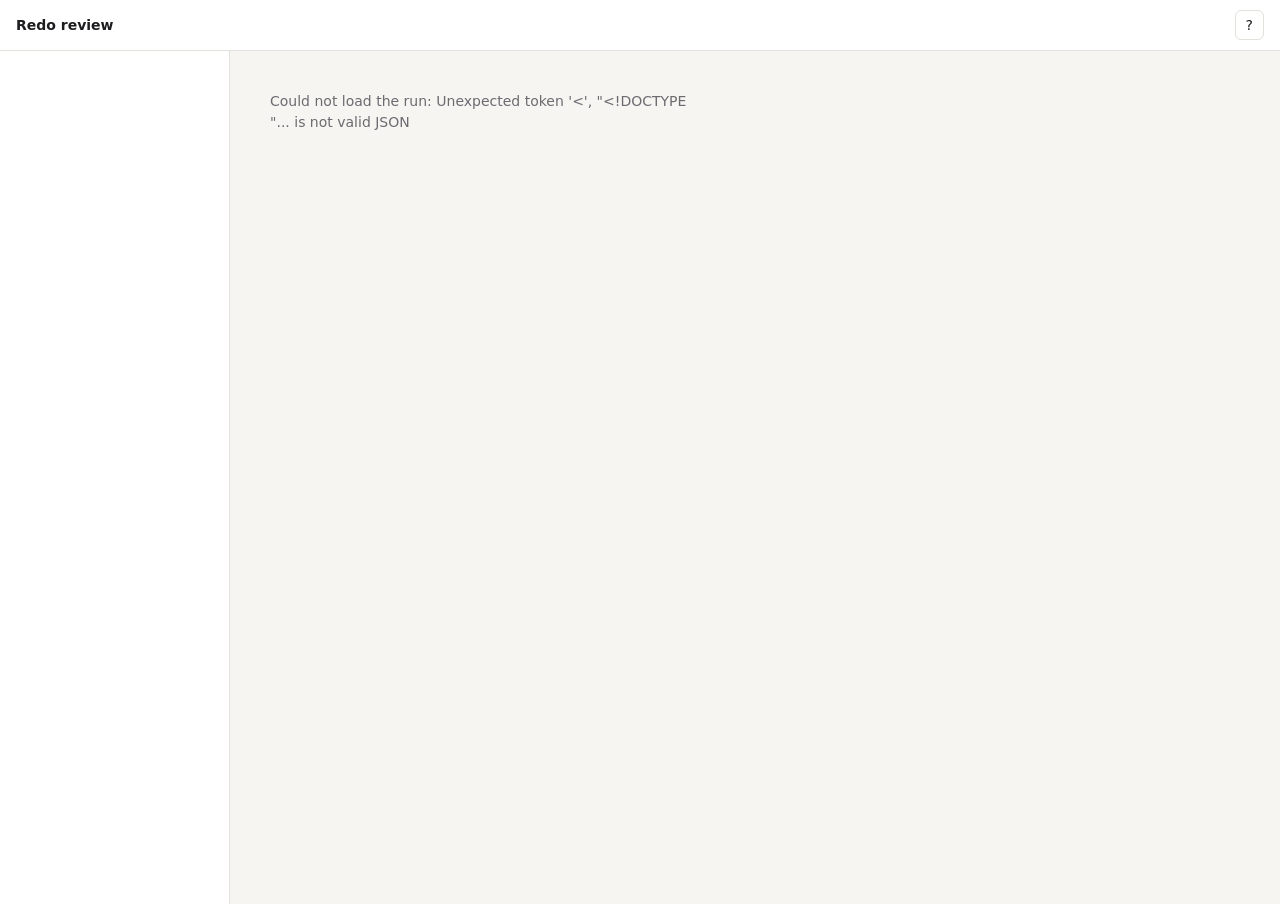
==== src/main/resources/review/index.html @ fa8c63a7 "Add a case library for reviewing and replaying redo decisions Split solution path generation into De" ====
<!doctype html>
<html lang="en">
<head>
<meta charset="utf-8">
<meta name="viewport" content="width=device-width, initial-scale=1">
<title>Redo Review</title>
<link rel="stylesheet" href="style.css">
</head>
<body>
<header id="top">
  <div class="title">Redo review</div>
  <div id="runInfo" class="muted"></div>
  <button id="helpBtn" class="ghost" title="Keyboard shortcuts (?)">?</button>
</header>
<div id="layout">
  <nav id="problems" aria-label="Problems"></nav>
  <main id="main">
    <div id="empty" class="muted">Loading…</div>
    <section id="boardPane" hidden>
      <div id="lineTabs" role="tablist"></div>
      <div id="board"></div>
      <div id="boardBar">
        <span id="stepLabel"></span>
        <span class="spacer"></span>
        <label><input type="checkbox" id="showStakes"> stakes</label>
        <label><input type="checkbox" id="fullBoard"> full board</label>
      </div>
      <div id="notes"></div>
    </section>
    <section id="side" hidden>
      <div id="lineHead"></div>
      <ol id="moves"></ol>
      <div id="decision"></div>
    </section>
  </main>
</div>
<dialog id="help">
  <h2>Keyboard</h2>
  <table>
    <tr><td><kbd>←</kbd> <kbd>→</kbd></td><td>previous / next decision (or move, on a reference line)</td></tr>
    <tr><td><kbd>↑</kbd> <kbd>↓</kbd></td><td>previous / next problem</td></tr>
    <tr><td><kbd>g</kbd></td><td>the chosen move is right</td></tr>
    <tr><td><kbd>b</kbd></td><td>the chosen move is wrong</td></tr>
    <tr><td><kbd>e</kbd></td><td>the line should end here instead</td></tr>
    <tr><td><kbd>1</kbd>–<kbd>9</kbd></td><td>toggle a candidate as also right (or click the board)</td></tr>
    <tr><td><kbd>x</kbd></td><td>clear the verdict on the chosen move</td></tr>
    <tr><td><kbd>d</kbd></td><td>delete this decision's case</td></tr>
    <tr><td><kbd>A</kbd></td><td>accept the whole generated line</td></tr>
    <tr><td><kbd>r</kbd></td><td>cycle generated / reference lines</td></tr>
    <tr><td><kbd>s</kbd> <kbd>f</kbd></td><td>toggle stakes / full board</td></tr>
  </table>
  <p class="muted">Every change is saved to <code>cases/&lt;problem&gt;.json</code> immediately.</p>
  <form method="dialog"><button>Close</button></form>
</dialog>
<div id="toast" role="status" aria-live="polite"></div>
<script src="app.js"></script>
</body>
</html>
---- src/main/resources/review/style.css ----
:root {
  --bg: #f6f5f2;
  --panel: #ffffff;
  --text: #1d1d1f;
  --muted: #6b6b70;
  --line: #e3e1dc;
  --accent: #2f5fd0;
  --accent-soft: #e6edfb;
  --good: #1f8a4c;
  --good-soft: #e3f4ea;
  --bad: #c2362f;
  --bad-soft: #fbe7e5;
  --warn: #a86a00;
  --wood: #e2bd78;
  --grid: #5b4320;
  --select: #fff6d6;
  color-scheme: light;
}
@media (prefers-color-scheme: dark) {
  :root:not([data-theme="light"]) {
    --bg: #17181b;
    --panel: #212226;
    --text: #e8e8ea;
    --muted: #9a9aa2;
    --line: #34353b;
    --accent: #7ea2ff;
    --accent-soft: #263257;
    --good: #5cc98a;
    --good-soft: #1d3a2a;
    --bad: #ff7b72;
    --bad-soft: #432422;
    --warn: #e0a640;
    --wood: #b98f4e;
    --grid: #3a2a12;
    --select: #3b3520;
    color-scheme: dark;
  }
}
:root[data-theme="dark"] {
  --bg: #17181b; --panel: #212226; --text: #e8e8ea; --muted: #9a9aa2; --line: #34353b;
  --accent: #7ea2ff; --accent-soft: #263257; --good: #5cc98a; --good-soft: #1d3a2a;
  --bad: #ff7b72; --bad-soft: #432422; --warn: #e0a640; --wood: #b98f4e; --grid: #3a2a12;
  --select: #3b3520; color-scheme: dark;
}

* { box-sizing: border-box; }
html, body { margin: 0; height: 100%; }
body {
  background: var(--bg);
  color: var(--text);
  font: 14px/1.45 system-ui, -apple-system, "Segoe UI", sans-serif;
}
button {
  font: inherit;
  color: var(--text);
  background: var(--panel);
  border: 1px solid var(--line);
  border-radius: 6px;
  padding: 4px 10px;
  cursor: pointer;
}
button:hover { border-color: var(--muted); }
button.ghost { background: transparent; }
button.good { border-color: var(--good); color: var(--good); }
button.bad { border-color: var(--bad); color: var(--bad); }
button.on.good { background: var(--good-soft); }
button.on.bad { background: var(--bad-soft); }
kbd {
  font: 12px ui-monospace, monospace;
  border: 1px solid var(--line);
  border-bottom-width: 2px;
  border-radius: 4px;
  padding: 0 4px;
}
.muted { color: var(--muted); }
.mono { font-family: ui-monospace, "Cascadia Mono", Menlo, monospace; }

#top {
  display: flex;
  align-items: center;
  gap: 16px;
  padding: 10px 16px;
  border-bottom: 1px solid var(--line);
  background: var(--panel);
}
#top .title { font-weight: 600; }
#runInfo { flex: 1; overflow: hidden; text-overflow: ellipsis; white-space: nowrap; }

#layout {
  display: grid;
  grid-template-columns: 230px 1fr;
  height: calc(100% - 47px);
}
#problems {
  border-right: 1px solid var(--line);
  overflow-y: auto;
  background: var(--panel);
}
.prob {
  display: block;
  width: 100%;
  text-align: left;
  border: 0;
  border-bottom: 1px solid var(--line);
  border-radius: 0;
  padding: 8px 12px;
  background: transparent;
}
.prob.sel { background: var(--accent-soft); }
.prob .name { font-weight: 600; display: flex; gap: 6px; align-items: center; }
.prob .meta { font-size: 12px; color: var(--muted); }
.badge {
  font-size: 11px;
  border-radius: 9px;
  padding: 0 7px;
  background: var(--line);
  color: var(--text);
  font-weight: 500;
}
.badge.good { background: var(--good-soft); color: var(--good); }
.badge.bad { background: var(--bad-soft); color: var(--bad); }

#main {
  display: grid;
  grid-template-columns: minmax(320px, 1fr) minmax(380px, 520px);
  gap: 16px;
  padding: 16px;
  overflow: auto;
  align-items: start;
}
#empty { padding: 24px; }
#boardPane, #side {
  background: var(--panel);
  border: 1px solid var(--line);
  border-radius: 10px;
  padding: 12px;
}
#lineTabs { display: flex; gap: 6px; flex-wrap: wrap; margin-bottom: 10px; }
#lineTabs button.sel { background: var(--accent-soft); border-color: var(--accent); }
#board svg { width: 100%; height: auto; display: block; }
#boardBar { display: flex; gap: 14px; align-items: center; margin-top: 8px; font-size: 13px; }
#boardBar .spacer { flex: 1; }
#notes { margin-top: 8px; font-size: 13px; }
#notes div { color: var(--warn); }

#lineHead { font-size: 13px; margin-bottom: 6px; }
#moves {
  list-style: none;
  margin: 0 0 12px;
  padding: 0;
  display: flex;
  flex-wrap: wrap;
  gap: 4px;
}
#moves li button {
  padding: 2px 8px;
  font-size: 13px;
  display: flex;
  gap: 4px;
  align-items: center;
}
#moves li button.sel { border-color: var(--accent); background: var(--accent-soft); }
#moves .dot { width: 8px; height: 8px; border-radius: 50%; background: var(--line); }
#moves .dot.good { background: var(--good); }
#moves .dot.bad { background: var(--bad); }
#moves .stone { width: 10px; height: 10px; border-radius: 50%; border: 1px solid #000; }
#moves .stone.B { background: #111; }
#moves .stone.W { background: #fafafa; }

#decision h3 { margin: 4px 0 2px; font-size: 15px; }
#decision .reason { color: var(--muted); font-size: 13px; margin-bottom: 8px; }
.status { border-radius: 6px; padding: 6px 10px; margin: 8px 0; font-size: 13px; }
.status.none { background: var(--bg); color: var(--muted); }
.status.pass { background: var(--good-soft); color: var(--good); }
.status.fail { background: var(--bad-soft); color: var(--bad); }
.actions { display: flex; flex-wrap: wrap; gap: 6px; margin: 8px 0; }
table.cands { width: 100%; border-collapse: collapse; font-size: 12.5px; margin: 8px 0; }
table.cands th {
  text-align: right;
  font-weight: 500;
  color: var(--muted);
  border-bottom: 1px solid var(--line);
  padding: 3px 4px;
}
table.cands td { text-align: right; padding: 3px 4px; border-bottom: 1px solid var(--line); }
table.cands td.l, table.cands th.l { text-align: left; }
table.cands tr { cursor: pointer; }
table.cands tr:hover td { background: var(--bg); }
table.cands tr.chosen td { background: var(--select); }
table.cands td.mark { width: 22px; text-align: center; font-weight: 700; }
td.mark.good { color: var(--good); }
td.mark.bad { color: var(--bad); }
td.dim { color: var(--muted); }
.tags { display: flex; flex-wrap: wrap; gap: 4px; margin: 8px 0; }
.tag {
  font-size: 12px;
  border-radius: 12px;
  padding: 1px 9px;
}
.tag.on { background: var(--accent-soft); border-color: var(--accent); color: var(--accent); }
#tagInput { font: inherit; font-size: 12px; width: 120px; padding: 1px 6px; border: 1px solid var(--line);
  border-radius: 12px; background: var(--panel); color: var(--text); }
textarea {
  width: 100%;
  min-height: 56px;
  font: inherit;
  font-size: 13px;
  color: var(--text);
  background: var(--panel);
  border: 1px solid var(--line);
  border-radius: 6px;
  padding: 6px 8px;
  resize: vertical;
}
.section-label { font-size: 12px; color: var(--muted); margin-top: 10px; }

dialog {
  border: 1px solid var(--line);
  border-radius: 10px;
  background: var(--panel);
  color: var(--text);
  max-width: 520px;
}
dialog h2 { margin-top: 0; font-size: 16px; }
dialog td { padding: 3px 10px 3px 0; vertical-align: top; }
#toast {
  position: fixed;
  bottom: 16px;
  left: 50%;
  transform: translateX(-50%);
  background: var(--text);
  color: var(--bg);
  border-radius: 8px;
  padding: 6px 14px;
  font-size: 13px;
  opacity: 0;
  transition: opacity .2s;
  pointer-events: none;
}
#toast.show { opacity: .92; }

@media (max-width: 1150px) {
  #main { grid-template-columns: 1fr; }
  #boardPane { max-width: 760px; }
}
@media (max-width: 760px) {
  #layout { grid-template-columns: 1fr; height: auto; }
  #problems { max-height: 200px; border-right: 0; border-bottom: 1px solid var(--line); }
  #main { padding: 16px; }
}
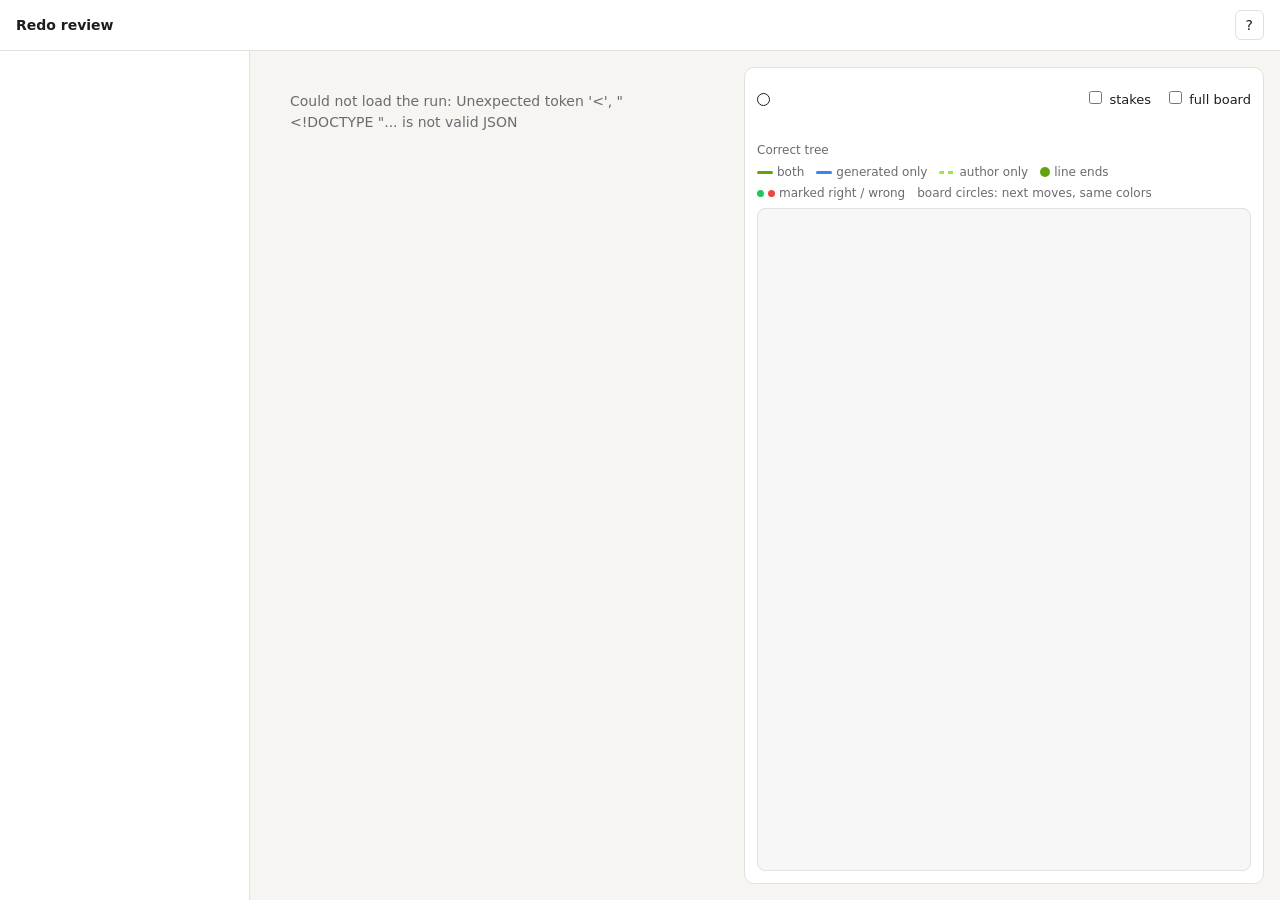
==== commit 381ee217: "Review: problem difficulty, play moves on the board, board shows next moves Problem difficulty - eac" ====
--- a/src/main/resources/review/index.html
+++ b/src/main/resources/review/index.html
@@ -17,19 +17,29 @@
   <main id="main">
     <div id="empty" class="muted">Loading…</div>
     <section id="boardPane" hidden>
-      <div id="lineTabs" role="tablist"></div>
       <div id="board"></div>
       <div id="boardBar">
-        <span id="stepLabel"></span>
+        <span class="step"><span id="toMove" class="to-move" role="img"></span><span id="stepLabel"></span></span>
         <span class="spacer"></span>
-        <label><input type="checkbox" id="showStakes"> stakes</label>
-        <label><input type="checkbox" id="fullBoard"> full board</label>
+        <label title="Mark the stones whose fate depends on solving (s)"><input type="checkbox" id="showStakes"> stakes</label>
+        <label title="Show the whole board instead of the problem area (f)"><input type="checkbox" id="fullBoard"> full board</label>
       </div>
       <div id="notes"></div>
+      <div class="tree-head">
+        <span class="section-label">Correct tree</span>
+        <span class="legend">
+          <span><i class="sw" style="background:#65a30d"></i>both</span>
+          <span><i class="sw" style="background:#3b82f6"></i>generated only</span>
+          <span><i class="sw dashed"></i>author only</span>
+          <span><i class="halo"></i>line ends</span>
+          <span><i class="dot" style="background:#22c55e"></i><i class="dot" style="background:#ef4444"></i>marked right / wrong</span>
+          <span title="The circles on the board are the moves that can come next from the position shown, colored like the tree; the brown ones are candidates no tree plays">board circles: next moves, same colors</span>
+        </span>
+      </div>
+      <div id="tree"></div>
     </section>
     <section id="side" hidden>
       <div id="lineHead"></div>
-      <ol id="moves"></ol>
       <div id="decision"></div>
     </section>
   </main>
@@ -37,20 +47,20 @@
 <dialog id="help">
   <h2>Keyboard</h2>
   <table>
-    <tr><td><kbd>←</kbd> <kbd>→</kbd></td><td>previous / next decision (or move, on a reference line)</td></tr>
-    <tr><td><kbd>↑</kbd> <kbd>↓</kbd></td><td>previous / next problem</td></tr>
-    <tr><td><kbd>g</kbd></td><td>the chosen move is right</td></tr>
-    <tr><td><kbd>b</kbd></td><td>the chosen move is wrong</td></tr>
-    <tr><td><kbd>e</kbd></td><td>the line should end here instead</td></tr>
-    <tr><td><kbd>1</kbd>–<kbd>9</kbd></td><td>toggle a candidate as also right (or click the board)</td></tr>
-    <tr><td><kbd>x</kbd></td><td>clear the verdict on the chosen move</td></tr>
-    <tr><td><kbd>d</kbd></td><td>delete this decision's case</td></tr>
-    <tr><td><kbd>A</kbd></td><td>accept the whole generated line</td></tr>
-    <tr><td><kbd>r</kbd></td><td>cycle generated / reference lines</td></tr>
+    <tr><td><kbd>←</kbd> <kbd>→</kbd></td><td>back / forward along the current line (click a node to jump)</td></tr>
+    <tr><td>click</td><td>on the board: play the next move there, if either tree has it (hovering shows the stone)</td></tr>
+    <tr><td><kbd>↑</kbd> <kbd>↓</kbd></td><td>choose which branch <kbd>→</kbd> follows from here (drawn thick)</td></tr>
+    <tr><td><kbd>Home</kbd></td><td>start position</td></tr>
+    <tr><td><kbd>p</kbd> <kbd>n</kbd></td><td>previous / next problem</td></tr>
+    <tr><td><kbd>g</kbd></td><td>mark the selected move right</td></tr>
+    <tr><td><kbd>b</kbd></td><td>mark the selected move wrong</td></tr>
+    <tr><td><kbd>x</kbd></td><td>clear your verdict on the selected move</td></tr>
+    <tr><td><kbd>e</kbd> <kbd>c</kbd></td><td>after the selected solver move, the line should end / continue</td></tr>
+    <tr><td><kbd>A</kbd></td><td>accept the whole generated tree</td></tr>
     <tr><td><kbd>s</kbd> <kbd>f</kbd></td><td>toggle stakes / full board</td></tr>
   </table>
-  <p class="muted">Every change is saved to <code>cases/&lt;problem&gt;.json</code> immediately.</p>
-  <form method="dialog"><button>Close</button></form>
+  <p class="muted">A verdict is about the selected move: whether it belongs in the tree at the position it was played from. Every change is saved to <code>cases/&lt;problem&gt;.json</code> immediately.</p>
+  <form method="dialog"><button title="Close the shortcut list">Close</button></form>
 </dialog>
 <div id="toast" role="status" aria-live="polite"></div>
 <script src="app.js"></script>
--- a/src/main/resources/review/style.css
+++ b/src/main/resources/review/style.css
@@ -14,6 +14,7 @@
   --wood: #e2bd78;
   --grid: #5b4320;
   --select: #fff6d6;
+  --tree-bg: #f7f7f7;
   color-scheme: light;
 }
 @media (prefers-color-scheme: dark) {
@@ -33,6 +34,7 @@
     --wood: #b98f4e;
     --grid: #3a2a12;
     --select: #3b3520;
+    --tree-bg: #2a2b30;
     color-scheme: dark;
   }
 }
@@ -40,7 +42,7 @@
   --bg: #17181b; --panel: #212226; --text: #e8e8ea; --muted: #9a9aa2; --line: #34353b;
   --accent: #7ea2ff; --accent-soft: #263257; --good: #5cc98a; --good-soft: #1d3a2a;
   --bad: #ff7b72; --bad-soft: #432422; --warn: #e0a640; --wood: #b98f4e; --grid: #3a2a12;
-  --select: #3b3520; color-scheme: dark;
+  --select: #3b3520; --tree-bg: #2a2b30; color-scheme: dark;
 }
 
 * { box-sizing: border-box; }
@@ -86,10 +88,12 @@
 #top .title { font-weight: 600; }
 #runInfo { flex: 1; overflow: hidden; text-overflow: ellipsis; white-space: nowrap; }
 
+body { display: flex; flex-direction: column; }
 #layout {
   display: grid;
-  grid-template-columns: 230px 1fr;
-  height: calc(100% - 47px);
+  grid-template-columns: 250px 1fr;
+  flex: 1;
+  min-height: 0;
 }
 #problems {
   border-right: 1px solid var(--line);
@@ -107,8 +111,27 @@
   background: transparent;
 }
 .prob.sel { background: var(--accent-soft); }
-.prob .name { font-weight: 600; display: flex; gap: 6px; align-items: center; }
-.prob .meta { font-size: 12px; color: var(--muted); }
+.prob .name { font-weight: 600; display: flex; gap: 7px; align-items: center; }
+.prob .meta { font-size: 12px; color: var(--muted); padding-left: 23px; }
+.prob .level { font-weight: 400; font-size: 12px; color: var(--muted); }
+.prob .progress { margin-left: auto; font-weight: 400; font-size: 12px; color: var(--muted); }
+.prob .state {
+  flex: none;
+  width: 16px;
+  height: 16px;
+  border-radius: 50%;
+  display: inline-flex;
+  align-items: center;
+  justify-content: center;
+  font-size: 11px;
+  font-weight: 700;
+  line-height: 1;
+}
+.prob .state.todo { color: var(--muted); font-size: 15px; }
+.prob .state.part { color: var(--accent); font-size: 15px; }
+.prob .state.good { background: var(--good-soft); color: var(--good); }
+.prob .state.bad { background: var(--bad-soft); color: var(--bad); }
+.good-text { color: var(--good); }
 .badge {
   font-size: 11px;
   border-radius: 9px;
@@ -120,13 +143,16 @@
 .badge.good { background: var(--good-soft); color: var(--good); }
 .badge.bad { background: var(--bad-soft); color: var(--bad); }
 
+/* wide screens: both panes fill the window and scroll inside. the board is capped at
+   about half the height, and the tree takes all the room left below it */
 #main {
   display: grid;
   grid-template-columns: minmax(320px, 1fr) minmax(380px, 520px);
   gap: 16px;
   padding: 16px;
-  overflow: auto;
-  align-items: start;
+  overflow: hidden;
+  align-items: stretch;
+  min-height: 0;
 }
 #empty { padding: 24px; }
 #boardPane, #side {
@@ -137,35 +163,56 @@
 }
 #lineTabs { display: flex; gap: 6px; flex-wrap: wrap; margin-bottom: 10px; }
 #lineTabs button.sel { background: var(--accent-soft); border-color: var(--accent); }
-#board svg { width: 100%; height: auto; display: block; }
+#boardPane { display: flex; flex-direction: column; min-height: 0; }
+#side { overflow-y: auto; min-height: 0; }
+#board { flex: none; }
+#board svg { width: 100%; height: auto; max-height: 48vh; display: block; }
+#board .next { cursor: pointer; }
+#board .next .ghost { opacity: 0; }
+#board .next:hover .ghost { opacity: 0.5; }
 #boardBar { display: flex; gap: 14px; align-items: center; margin-top: 8px; font-size: 13px; }
 #boardBar .spacer { flex: 1; }
+#boardBar .step { display: inline-flex; align-items: center; gap: 6px; }
+.to-move { display: inline-block; width: 13px; height: 13px; border-radius: 50%; border: 1px solid; flex: none; }
+.to-move.B { background: #151515; border-color: #000; }
+.to-move.W { background: #f7f7f4; border-color: #444; }
 #notes { margin-top: 8px; font-size: 13px; }
 #notes div { color: var(--warn); }
 
-#lineHead { font-size: 13px; margin-bottom: 6px; }
-#moves {
-  list-style: none;
-  margin: 0 0 12px;
-  padding: 0;
+#lineHead { font-size: 13px; margin-bottom: 10px; }
+#lineHead .head-row { display: flex; align-items: center; justify-content: space-between; gap: 10px; flex-wrap: wrap; }
+.verdict { border-radius: 6px; padding: 6px 10px; margin: 6px 0; font-size: 13px; }
+.verdict.none { background: var(--bg); color: var(--muted); }
+.verdict.right { background: var(--good-soft); color: var(--good); }
+.verdict.wrong { background: var(--bad-soft); color: var(--bad); }
+#lineHead .gaps { margin: 6px 0 0; padding-left: 18px; color: var(--muted); }
+#lineHead .gaps li { margin: 2px 0; }
+.bad-text { color: var(--bad); }
+
+.tree-head {
   display: flex;
   flex-wrap: wrap;
-  gap: 4px;
-}
-#moves li button {
-  padding: 2px 8px;
-  font-size: 13px;
-  display: flex;
-  gap: 4px;
-  align-items: center;
-}
-#moves li button.sel { border-color: var(--accent); background: var(--accent-soft); }
-#moves .dot { width: 8px; height: 8px; border-radius: 50%; background: var(--line); }
-#moves .dot.good { background: var(--good); }
-#moves .dot.bad { background: var(--bad); }
-#moves .stone { width: 10px; height: 10px; border-radius: 50%; border: 1px solid #000; }
-#moves .stone.B { background: #111; }
-#moves .stone.W { background: #fafafa; }
+  align-items: baseline;
+  gap: 4px 14px;
+  margin-top: 14px;
+}
+.legend { display: flex; flex-wrap: wrap; gap: 4px 12px; font-size: 12px; color: var(--muted); }
+.legend span { display: inline-flex; align-items: center; gap: 4px; }
+.legend .sw { display: inline-block; width: 16px; height: 3px; border-radius: 2px; }
+.legend .sw.dashed { background: repeating-linear-gradient(90deg, #a3e635 0 5px, transparent 5px 9px); }
+.legend .halo { display: inline-block; width: 10px; height: 10px; border-radius: 50%; background: #65a30d; }
+.legend .dot { display: inline-block; width: 7px; height: 7px; border-radius: 50%; }
+#tree {
+  margin-top: 6px;
+  flex: 1 1 auto;
+  min-height: 140px;
+  overflow: auto;
+  background: var(--tree-bg);
+  border-radius: 8px;
+  border: 1px solid var(--line);
+}
+#tree svg { display: block; }
+#tree .tnode { cursor: pointer; }
 
 #decision h3 { margin: 4px 0 2px; font-size: 15px; }
 #decision .reason { color: var(--muted); font-size: 13px; margin-bottom: 8px; }
@@ -184,9 +231,8 @@
 }
 table.cands td { text-align: right; padding: 3px 4px; border-bottom: 1px solid var(--line); }
 table.cands td.l, table.cands th.l { text-align: left; }
-table.cands tr { cursor: pointer; }
-table.cands tr:hover td { background: var(--bg); }
 table.cands tr.chosen td { background: var(--select); }
+table.cands tr.this td { background: var(--accent-soft); }
 table.cands td.mark { width: 22px; text-align: center; font-weight: 700; }
 td.mark.good { color: var(--good); }
 td.mark.bad { color: var(--bad); }
@@ -240,10 +286,13 @@
 #toast.show { opacity: .92; }
 
 @media (max-width: 1150px) {
-  #main { grid-template-columns: 1fr; }
-  #boardPane { max-width: 760px; }
+  #main { grid-template-columns: 1fr; overflow: auto; align-items: start; align-content: start; }
+  #boardPane { display: block; max-width: 760px; min-height: auto; }
+  #side { overflow: visible; min-height: auto; }
+  #tree { max-height: 340px; }
 }
 @media (max-width: 760px) {
+  body { display: block; }
   #layout { grid-template-columns: 1fr; height: auto; }
   #problems { max-height: 200px; border-right: 0; border-bottom: 1px solid var(--line); }
   #main { padding: 16px; }
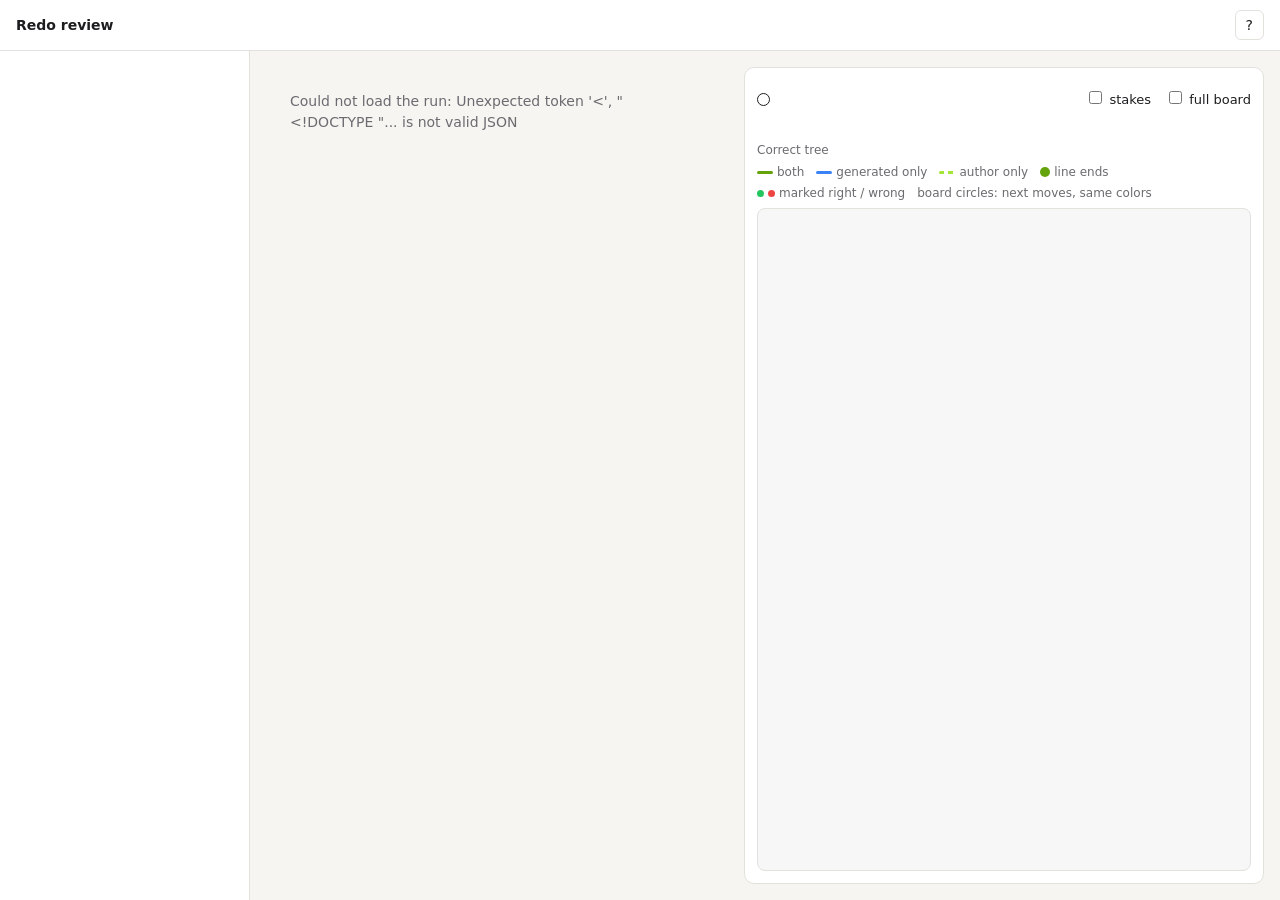
==== commit 47526955: "Redo: end lines when only routine tries remain; "either way" endings Review feedback said lines run " ====
--- a/src/main/resources/review/index.html
+++ b/src/main/resources/review/index.html
@@ -55,7 +55,7 @@
     <tr><td><kbd>g</kbd></td><td>mark the selected move right</td></tr>
     <tr><td><kbd>b</kbd></td><td>mark the selected move wrong</td></tr>
     <tr><td><kbd>x</kbd></td><td>clear your verdict on the selected move</td></tr>
-    <tr><td><kbd>e</kbd> <kbd>c</kbd></td><td>after the selected solver move, the line should end / continue</td></tr>
+    <tr><td><kbd>e</kbd> <kbd>c</kbd> <kbd>w</kbd></td><td>after the selected move, the line should end / continue / either way is fine (on either side's move, as in a ko)</td></tr>
     <tr><td><kbd>A</kbd></td><td>accept the whole generated tree</td></tr>
     <tr><td><kbd>s</kbd> <kbd>f</kbd></td><td>toggle stakes / full board</td></tr>
   </table>
